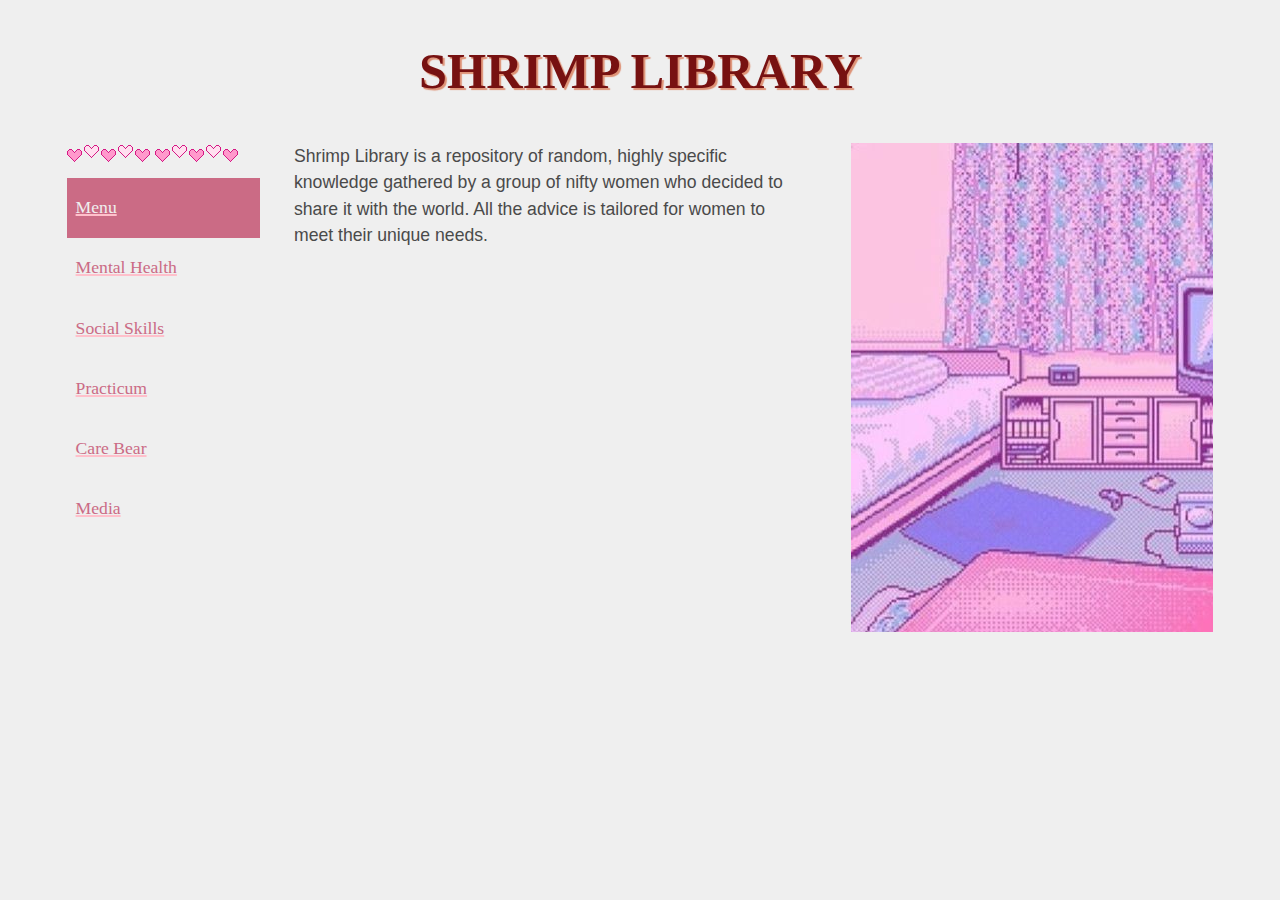
==== index.html @ 1cba22e5 "revised html and styles" ====
<!DOCTYPE html>
<html>
  <head>
    <meta charset="UTF-8" />
    <meta name="viewport" content="width=device-width, initial-scale=1.0" />
    <title>Shrimp Library</title>
    <link rel="icon" type="image/x-icon" href="/media/shrimp.png" />
    <link
      href="/revised-style.css"
      rel="stylesheet"
      type="text/css"
      media="all"
    />
    <style></style>
  </head>

  <body>
    <!-- a lot of the changes i'm making rn are generally for the purpose of accessibility -->
    <!-- but i find that making code accessible tends to also make it cleaner and easier to read/edit in the long run anyways -->
    <!-- and regardless of all of that it's just good practice, especially if you're just starting out and want to build good habits -->
    <!-- but lmk if you don't care about any of that and we can cowboy-code this thing without no rules haha -->
    <!-- and please please please ask any questions you have -->

    <div class="width-wrapper">
      <!-- headers should be within a heading tag, and heading tags should be semantic (h1 first, h2 follows, etc etc) -->
      <!-- also made the heading clickable and so it takes you to homepage -->
      <!-- also i changed menu.html to index.html. index is what is typically used as a homepage bc browsers parse for an index.html file to load upon clicking on a generic website link -->
      <h1 class="header"><a href="/">Shrimp Library</a></h1>
      <div class="main">
        <!-- navigation bars should be in a nav tag  -->
        <nav>
          <div class="nav-image">
            <img src="/media/hearts.gif" /> <img src="/media/hearts.gif" />
          </div>
          <!-- converted all those links into an unordered list of links. generally done any time you have anything that repeats like that, even if it doesn't appear to be a list style-wise -->
          <!-- HTML is a markup language, meaning it doesn't care about what anything looks like -- only about what is IS -->
          <ul>
            <li>
              <a class="active" href="https://shrimp-library.neocities.org/menu"
                >Menu</a
              >
            </li>
            <li><a href="/mental_health.html">Mental Health</a></li>
            <li><a href="/social_skill.html">Social Skills</a></li>
            <li><a href="/practical.html">Practicum</a></li>
            <li><a href="/care.html">Care Bear</a></li>
            <li><a href="/medium.html">Media</a></li>
          </ul>
        </nav>
        <div class="content">
          <p class="description">
            Shrimp Library is a repository of random, highly specific knowledge
            gathered by a group of nifty women who decided to share it with the
            world. All the advice is tailored for women to meet their unique
            needs.
          </p>
        </div>
        <!-- all images should have an alt tag. this is 1) for screen readers, and 2) if your image breaks or someone's tech can't load it for whatever reason, there will at least be text describing the image -->
        <div class="image-sidebar">
          <img src="/media/home.jpg" alt="pink pixel bedroom" />
        </div>
      </div>
    </div>
  </body>
</html>
---- revised-style.css ----
/* this is a little mini css reset */
/* basically browsers are retarded and different ones apply different default styles to your html, including random margins, padding, etc */
/* it's v annoying and i found some areas where the browser was fucking w your page so i added one */
/* also the " * " selector is the global selector. targets every single piece of markup on the page */
* {
  margin: 0;
  padding: 0;
  border: 0;
  outline: 0;
  font-size: 100%;
}

/* the root css selector targets everything */
/* like body but more general and usually used for declaring custom properties, like below */
/* var() is a custom css property in which you can essentially declare css under a name you choose */
/* really helpful mainly for repeated colors, so you can instead type in easy to remember words instead of having to copy-and-paste hex codes over and over again */
/* to use a declared one, you would just use var(--color-name) instead of a hex-code */
/* idk what your design ideas are past this point so you definitely don't have to keep the ones i included here, but i wanted to add them at least as an example */
:root {
  --background: #efefef;
  --text: #4a4a4a;
  --light-pink: #ffc0cb;
  --med-pink: #f4a3b7;
  --dark-pink: #cb6b85;
}

body,
html {
  background-color: var(--background);
  color: var(--text);
  /* usually a good idea to pick a couple fonts in your preferred order bc sometimes ppl use browsers that don't load the font you like and choose an ugly default one. not a big deal when using these basic ones though */
  font-family: Helvetica, Arial, sans-serif;
  line-height: 1.5;
  /* font size should always use rem units */
  /* when zooming in and out, or if someone has their settings enlarged by default, the text will increase in size if it's in rem. px will not do so */
  /* it's debated in web dev, but i tend to practice using rem for everything other than image sizes, borders, shadows, etc */
  /* the conversion is 16px per 1 rem */
  font-size: 1.05rem;
  display: flex;
  align-items: center;
  width: 100%;
  height: 100%;
}

/* good way to make sure your designs don't start to look wonky upon resizing or on wide screens */
/* essentially wraps all the content on your site in a wrapper, and then centers that wrapper using "margin: 0 auto" */
.width-wrapper {
  display: flex;
  flex-direction: column;
  padding: 0 4rem;
  margin: 0 auto;
  /* typical max content width of most websites based on average user screen width */
  max-width: 90rem;
  /* this max-width + width=100% trick below is very useful for making sure a website doesn't break upon resizing the browser/viewing on mobile */
  /* if you set a static width, when the browser gets smaller it will stay that size and get cut off */
  /* but if you set a max-width and then tell the browser to make the element as wide as possible then it will shrink instead of getting cut off */
  width: 100%;
  height: 100%;
}

ul {
  margin: 0;
  padding: 0;
  /* removes bullets from lists by default */
  list-style: none;
}

a {
  /* removes the underline that links automatically get */
  text-decoration: none;
}

h1,
h1 a {
  font-family: Tahoma;
  font-size: 3rem;
  text-align: center;
  color: #771111;
  text-shadow: 2px 2px 1px #de9276;
  text-transform: uppercase;
}

h2 {
  font-family: Verdana;
  font-size: 1.5rem;
  color: #c93a04;
  text-shadow: 2px 2px 1px #000000;
}

h3 {
  font-family: Impact;
  font-size: 2rem;
  color: #e841a9;
}

.main {
  display: flex;
  gap: 3rem;
}

h1.header {
  padding: 2rem;
}

nav ul,
nav a {
  width: 10.5rem;
}

nav ul {
  display: flex;
  flex-direction: column;
  margin-top: 0.5rem;
}

nav a {
  color: var(--dark-pink);
  text-decoration: 2px underline var(--light-pink);
  font-family: Trebuchet;
  padding: 1rem 0.5rem;
  display: flex;
}

nav a.active {
  background-color: var(--dark-pink);
  color: var(--background);
}

nav a:hover {
  background-color: var(--med-pink);
  color: var(--background);
}

.image-sidebar {
  max-width: 30rem;
  width: 100%;
  overflow: hidden;
}

/* a media query allows you to set styles at a specific screen width to prevent styles from breaking */
@media only screen and (max-width: 1150px) {
  /* make the sidebar image disappear when minimizing the browser bc it breaks the nav and text*/
  .image-sidebar {
    display: none;
  }
}

@media only screen and (max-width: 750px) {
  /* general formatting to make it potentially mobile-friendly */
  .width-wrapper {
    padding: 0 2rem;
  }

  .main {
    flex-direction: column;
  }

  nav ul,
  nav li,
  nav a {
    width: 100%;
    display: flex;
    justify-content: center;
  }

  .nav-image {
    display: flex;
    justify-content: center;
  }
}
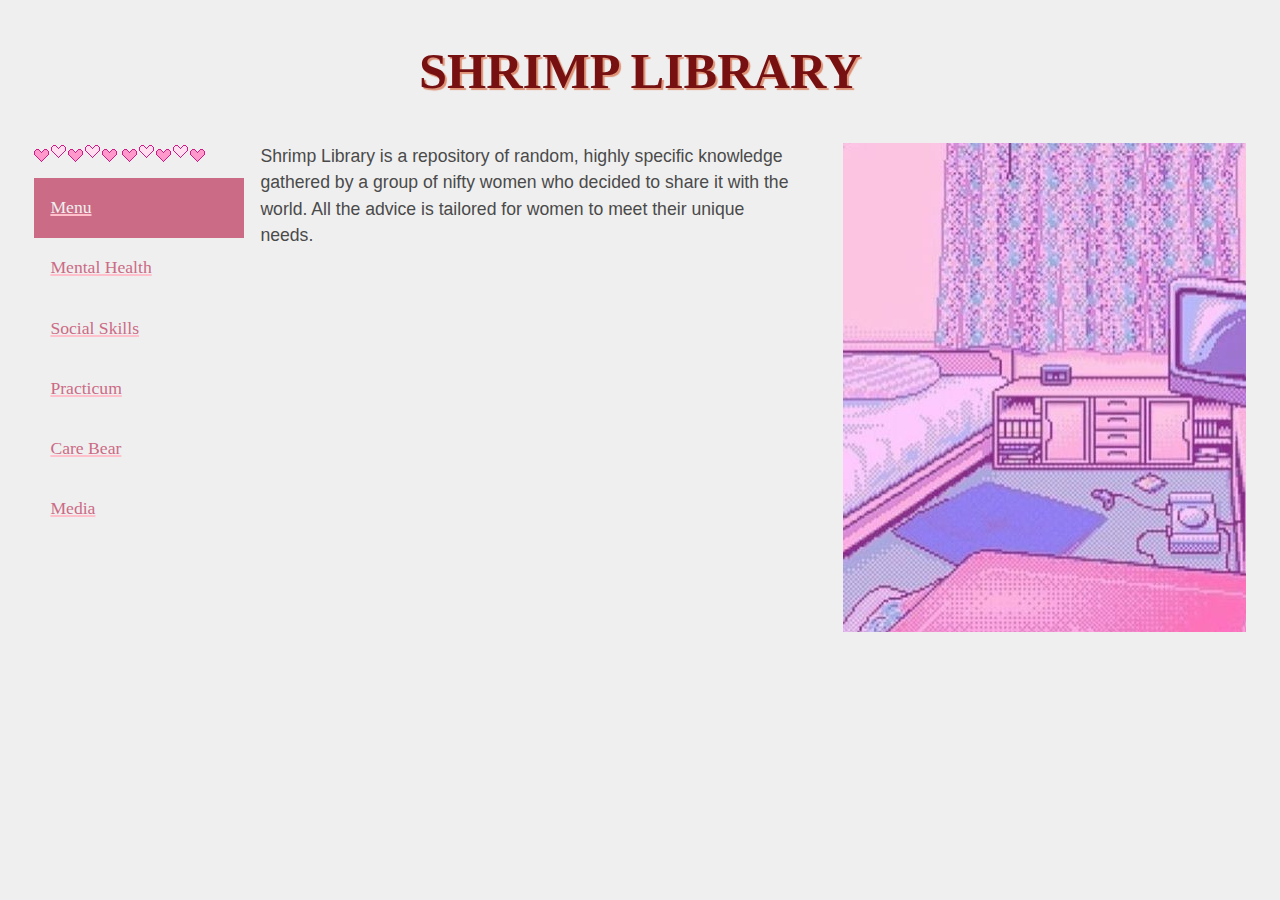
==== commit 49de530b: "change to style" ====
--- a/index.html
+++ b/index.html
@@ -5,12 +5,7 @@
     <meta name="viewport" content="width=device-width, initial-scale=1.0" />
     <title>Shrimp Library</title>
     <link rel="icon" type="image/x-icon" href="/media/shrimp.png" />
-    <link
-      href="/revised-style.css"
-      rel="stylesheet"
-      type="text/css"
-      media="all"
-    />
+    <link href="/style.css" rel="stylesheet" type="text/css" media="all" />
     <style></style>
   </head>
 
--- a/style.css
+++ b/style.css
@@ -0,0 +1,166 @@
+/* this is a little mini css reset */
+/* basically browsers are retarded and different ones apply different default styles to your html, including random margins, padding, etc */
+/* it's v annoying and i found some areas where the browser was fucking w your page so i added one */
+/* also the " * " selector is the global selector. targets every single piece of markup on the page */
+* {
+  margin: 0;
+  padding: 0;
+  border: 0;
+  outline: 0;
+  font-size: 100%;
+}
+
+/* the root css selector targets everything */
+/* like body but more general and usually used for declaring custom properties, like below */
+/* var() is a custom css property in which you can essentially declare css under a name you choose */
+/* really helpful mainly for repeated colors, so you can instead type in easy to remember words instead of having to copy-and-paste hex codes over and over again */
+/* to use a declared one, you would just use var(--color-name) instead of a hex-code */
+/* idk what your design ideas are past this point so you definitely don't have to keep the ones i included here, but i wanted to add them at least as an example */
+:root {
+  --background: #efefef;
+  --text: #4a4a4a;
+  --light-pink: #ffc0cb;
+  --med-pink: #f4a3b7;
+  --dark-pink: #cb6b85;
+}
+
+body,
+html {
+  background-color: var(--background);
+  color: var(--text);
+  /* usually a good idea to pick a couple fonts in your preferred order bc sometimes ppl use browsers that don't load the font you like and choose an ugly default one. not a big deal when using these basic ones though */
+  font-family: Helvetica, Arial, sans-serif;
+  line-height: 1.5;
+  /* font size should always use rem units */
+  /* when zooming in and out, or if someone has their settings enlarged by default, the text will increase in size if it's in rem. px will not do so */
+  /* it's debated in web dev, but i tend to practice using rem for everything other than image sizes, borders, shadows, etc */
+  /* the conversion is 16px per 1 rem */
+  font-size: 1.05rem;
+  display: flex;
+  align-items: center;
+  width: 100%;
+  height: 100%;
+}
+
+/* good way to make sure your designs don't start to look wonky upon resizing or on wide screens */
+/* essentially wraps all the content on your site in a wrapper, and then centers that wrapper using "margin: 0 auto" */
+.width-wrapper {
+  display: flex;
+  flex-direction: column;
+  padding: 0 2rem;
+  margin: 0 auto;
+  /* typical max content width of most websites based on average user screen width */
+  max-width: 90rem;
+  /* this max-width + width=100% trick below is very useful for making sure a website doesn't break upon resizing the browser/viewing on mobile */
+  /* if you set a static width, when the browser gets smaller it will stay that size and get cut off */
+  /* but if you set a max-width and then tell the browser to make the element as wide as possible then it will shrink instead of getting cut off */
+  width: 100%;
+  height: 100%;
+}
+
+ul {
+  margin: 0;
+  padding: 0;
+  /* removes bullets from lists by default */
+  list-style: none;
+}
+
+a {
+  /* removes the underline that links automatically get */
+  text-decoration: none;
+}
+
+h1,
+h1 a {
+  font-family: Tahoma;
+  font-size: 3rem;
+  text-align: center;
+  color: #771111;
+  text-shadow: 2px 2px 1px #de9276;
+  text-transform: uppercase;
+}
+
+h2 {
+  font-family: Verdana;
+  font-size: 1.5rem;
+  color: #c93a04;
+  text-shadow: 2px 2px 1px #000000;
+}
+
+h3 {
+  font-family: Impact;
+  font-size: 2rem;
+  color: #e841a9;
+}
+
+.main {
+  display: flex;
+  gap: 3rem;
+}
+
+h1.header {
+  padding: 2rem;
+}
+
+nav ul,
+nav a {
+  width: 10.5rem;
+}
+
+nav ul {
+  display: flex;
+  flex-direction: column;
+  margin-top: 0.5rem;
+}
+
+nav a {
+  color: var(--dark-pink);
+  text-decoration: 2px underline var(--light-pink);
+  font-family: Trebuchet;
+  padding: 1rem;
+  display: flex;
+}
+
+nav a.active {
+  background-color: var(--dark-pink);
+  color: var(--background);
+}
+
+nav a:hover {
+  background-color: var(--med-pink);
+  color: var(--background);
+}
+
+.image-sidebar {
+  max-width: 30rem;
+  width: 100%;
+  overflow: hidden;
+}
+
+/* a media query allows you to set styles at a specific screen width to prevent styles from breaking */
+@media only screen and (max-width: 1150px) {
+  /* make the sidebar image disappear when minimizing the browser bc it breaks the nav and text*/
+  .image-sidebar {
+    display: none;
+  }
+}
+
+@media only screen and (max-width: 750px) {
+  /* general formatting to make it potentially mobile-friendly */
+  .main {
+    flex-direction: column;
+  }
+
+  nav ul,
+  nav li,
+  nav a {
+    width: 100%;
+    display: flex;
+    justify-content: center;
+  }
+
+  .nav-image {
+    display: flex;
+    justify-content: center;
+  }
+}
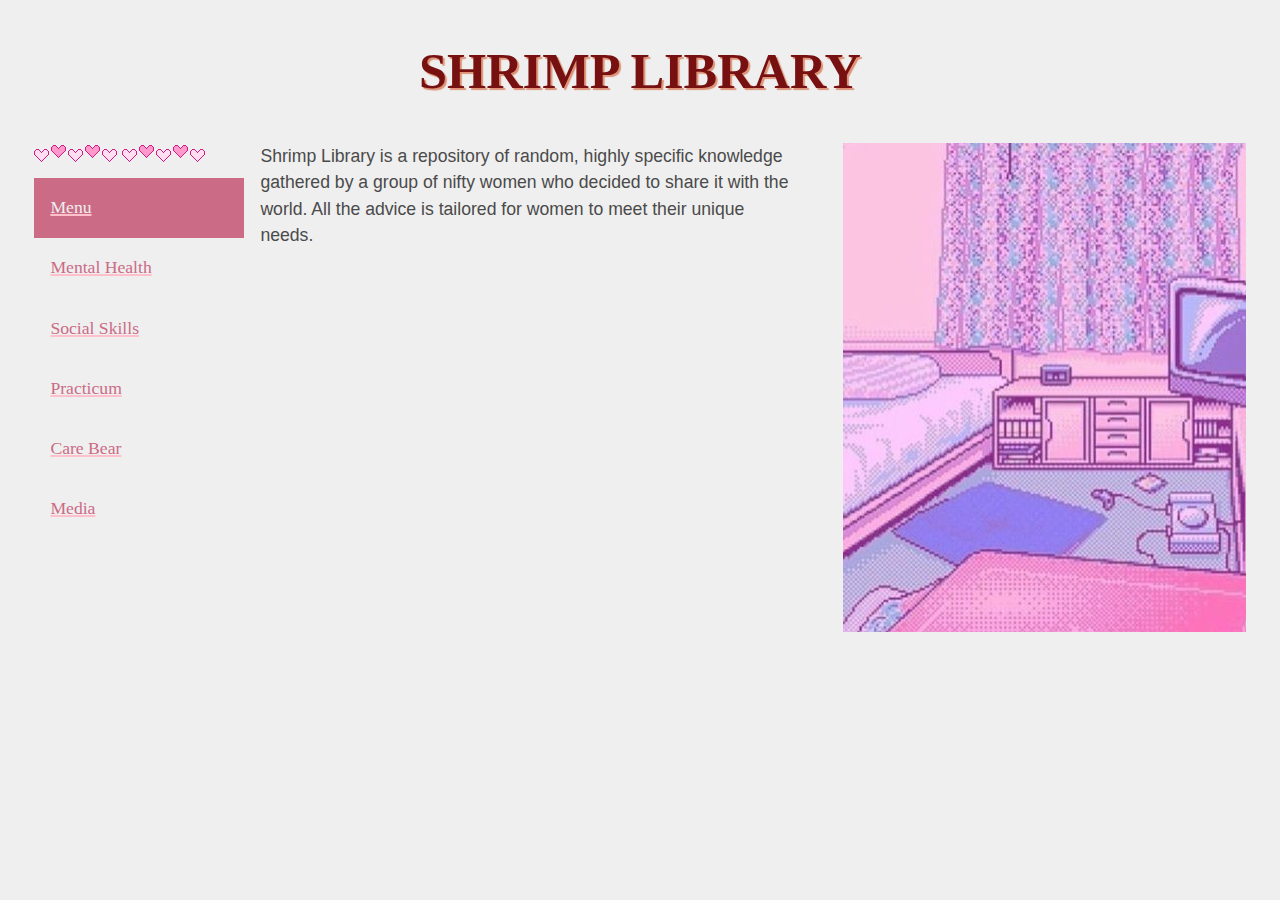
==== commit 90792e27: "href" ====
--- a/index.html
+++ b/index.html
@@ -31,9 +31,7 @@
           <!-- HTML is a markup language, meaning it doesn't care about what anything looks like -- only about what is IS -->
           <ul>
             <li>
-              <a class="active" href="https://shrimp-library.neocities.org/menu"
-                >Menu</a
-              >
+              <a class="active" href="/">Menu</a>
             </li>
             <li><a href="/mental_health.html">Mental Health</a></li>
             <li><a href="/social_skill.html">Social Skills</a></li>
--- a/style.css
+++ b/style.css
@@ -99,7 +99,7 @@
 }
 
 h1.header {
-  padding: 2rem;
+  padding: 2rem 0;
 }
 
 nav ul,
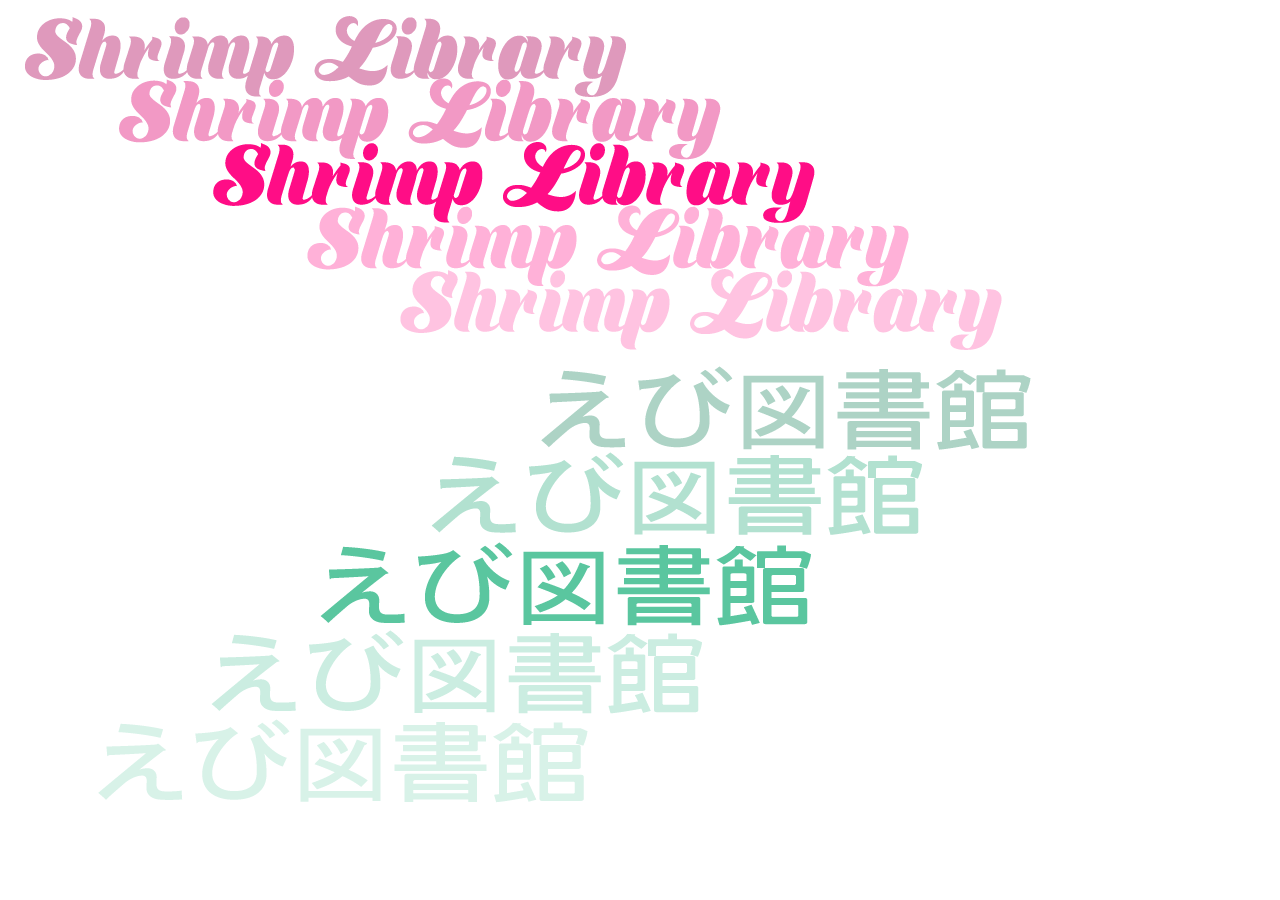
==== commit 7344d782: "header bug and sticky nav" ====
--- a/index.html
+++ b/index.html
@@ -5,54 +5,12 @@
     <meta name="viewport" content="width=device-width, initial-scale=1.0" />
     <title>Shrimp Library</title>
     <link rel="icon" type="image/x-icon" href="/media/shrimp.png" />
-    <link href="/style.css" rel="stylesheet" type="text/css" media="all" />
-    <style></style>
   </head>
-
   <body>
-    <!-- a lot of the changes i'm making rn are generally for the purpose of accessibility -->
-    <!-- but i find that making code accessible tends to also make it cleaner and easier to read/edit in the long run anyways -->
-    <!-- and regardless of all of that it's just good practice, especially if you're just starting out and want to build good habits -->
-    <!-- but lmk if you don't care about any of that and we can cowboy-code this thing without no rules haha -->
-    <!-- and please please please ask any questions you have -->
-
-    <div class="width-wrapper">
-      <!-- headers should be within a heading tag, and heading tags should be semantic (h1 first, h2 follows, etc etc) -->
-      <!-- also made the heading clickable and so it takes you to homepage -->
-      <!-- also i changed menu.html to index.html. index is what is typically used as a homepage bc browsers parse for an index.html file to load upon clicking on a generic website link -->
-      <h1 class="header"><a href="/">Shrimp Library</a></h1>
-      <div class="main">
-        <!-- navigation bars should be in a nav tag  -->
-        <nav>
-          <div class="nav-image">
-            <img src="/media/hearts.gif" /> <img src="/media/hearts.gif" />
-          </div>
-          <!-- converted all those links into an unordered list of links. generally done any time you have anything that repeats like that, even if it doesn't appear to be a list style-wise -->
-          <!-- HTML is a markup language, meaning it doesn't care about what anything looks like -- only about what is IS -->
-          <ul>
-            <li>
-              <a class="active" href="/">Menu</a>
-            </li>
-            <li><a href="/mental_health.html">Mental Health</a></li>
-            <li><a href="/social_skill.html">Social Skills</a></li>
-            <li><a href="/practical.html">Practicum</a></li>
-            <li><a href="/care.html">Care Bear</a></li>
-            <li><a href="/medium.html">Media</a></li>
-          </ul>
-        </nav>
-        <div class="content">
-          <p class="description">
-            Shrimp Library is a repository of random, highly specific knowledge
-            gathered by a group of nifty women who decided to share it with the
-            world. All the advice is tailored for women to meet their unique
-            needs.
-          </p>
-        </div>
-        <!-- all images should have an alt tag. this is 1) for screen readers, and 2) if your image breaks or someone's tech can't load it for whatever reason, there will at least be text describing the image -->
-        <div class="image-sidebar">
-          <img src="/media/home.jpg" alt="pink pixel bedroom" />
-        </div>
-      </div>
+    <div class="image-sidebar">
+      <a href="/menu.html"><img src=/media/up_int.png class="center"></a>
+      <a href="/menu.html"><img src=/media/low_int.png class="center"></a>
     </div>
+    <div class="image-sidebar"></div>
   </body>
 </html>
